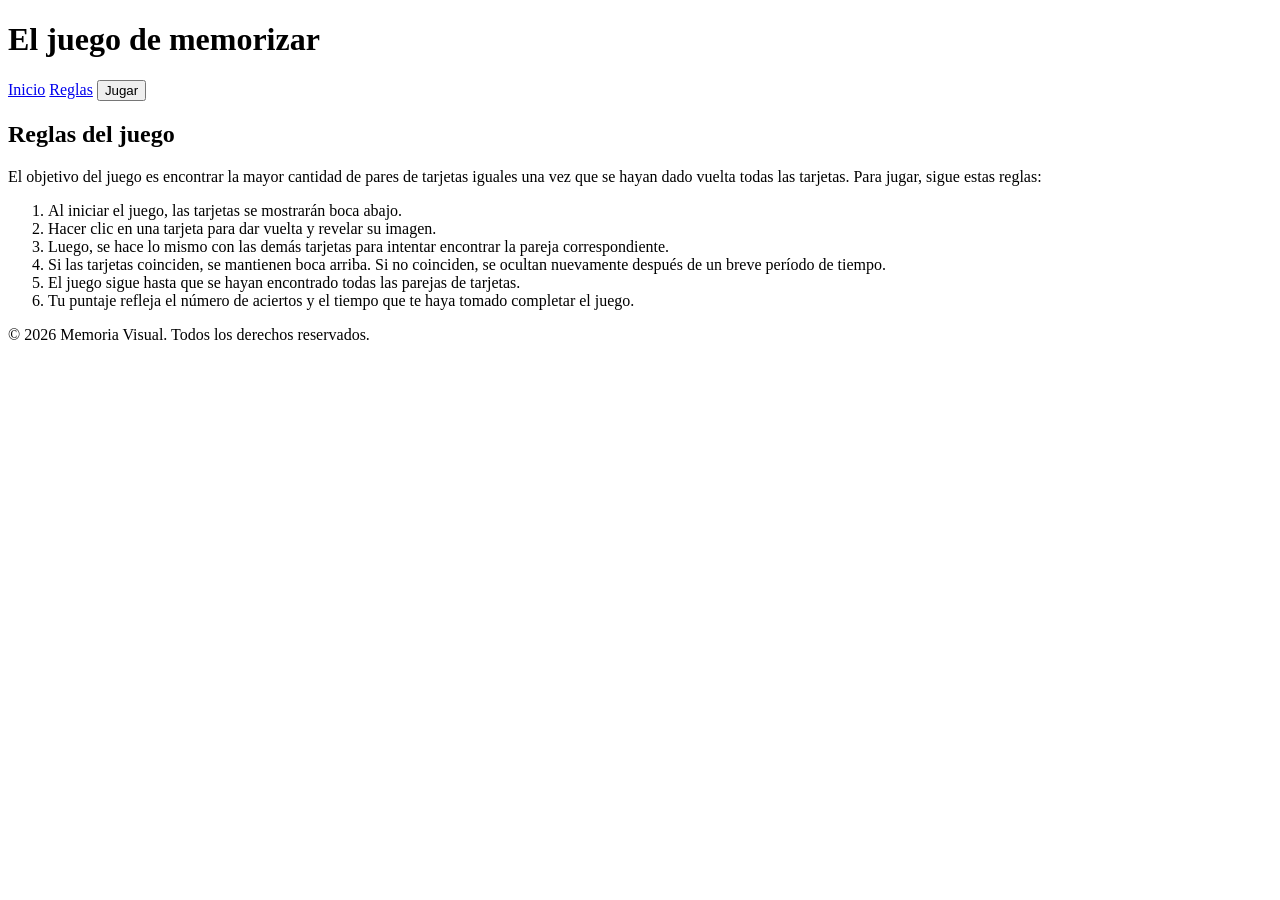
==== pages/reglas.html @ 90883de3 "Nueva página para las reglas que esta vinculada al navbar del index" ====
<!DOCTYPE html>
<html lang="es">
<head>
    <meta charset="UTF-8">
    <meta name="viewport" content="width=device-width, initial-scale=1.0">
    <title>Memoria Visual - Reglas</title>
</head>
<body>
    <header>
        <div class="titulo-header">
            <h1>El juego de memorizar</h1>                
        </div>
        <div class="nav-header">
            <nav class="nav-links">
                <a href="../index.html">Inicio</a>
                <a href="./reglas.html">Reglas</a>
                <a href="../index.html#juego"><button class="btn-jugar" id="jugar">Jugar</button></a>
            </nav>
        </div>            
    </header>
    
    <main>
        <div class="contenedor-main">
            <div class="encabezado-reglas">
                <h2>Reglas del juego</h2>
                <p>El objetivo del juego es encontrar la mayor cantidad de pares de tarjetas iguales una vez que se hayan dado vuelta todas las tarjetas. Para jugar, sigue estas reglas:</p>                
            </div>
            <div class="lista-reglas">
                <ol>
                    <li>Al iniciar el juego, las tarjetas se mostrarán boca abajo.</li>
                    <li>Hacer clic en una tarjeta para dar vuelta y revelar su imagen.</li>
                    <li>Luego, se hace lo mismo con las demás tarjetas para intentar encontrar la pareja correspondiente.</li>
                    <li>Si las tarjetas coinciden, se mantienen boca arriba. Si no coinciden, se ocultan nuevamente después de un breve período de tiempo.</li>
                    <li>El juego sigue hasta que se hayan encontrado todas las parejas de tarjetas.</li>
                    <li>Tu puntaje refleja el número de aciertos y el tiempo que te haya tomado completar el juego.</li>
                </ol>                
            </div>
        </div>
    </main>

    <footer>
        <p>&copy; 2026 Memoria Visual. Todos los derechos reservados.</p>
    </footer>
</body>
</html>
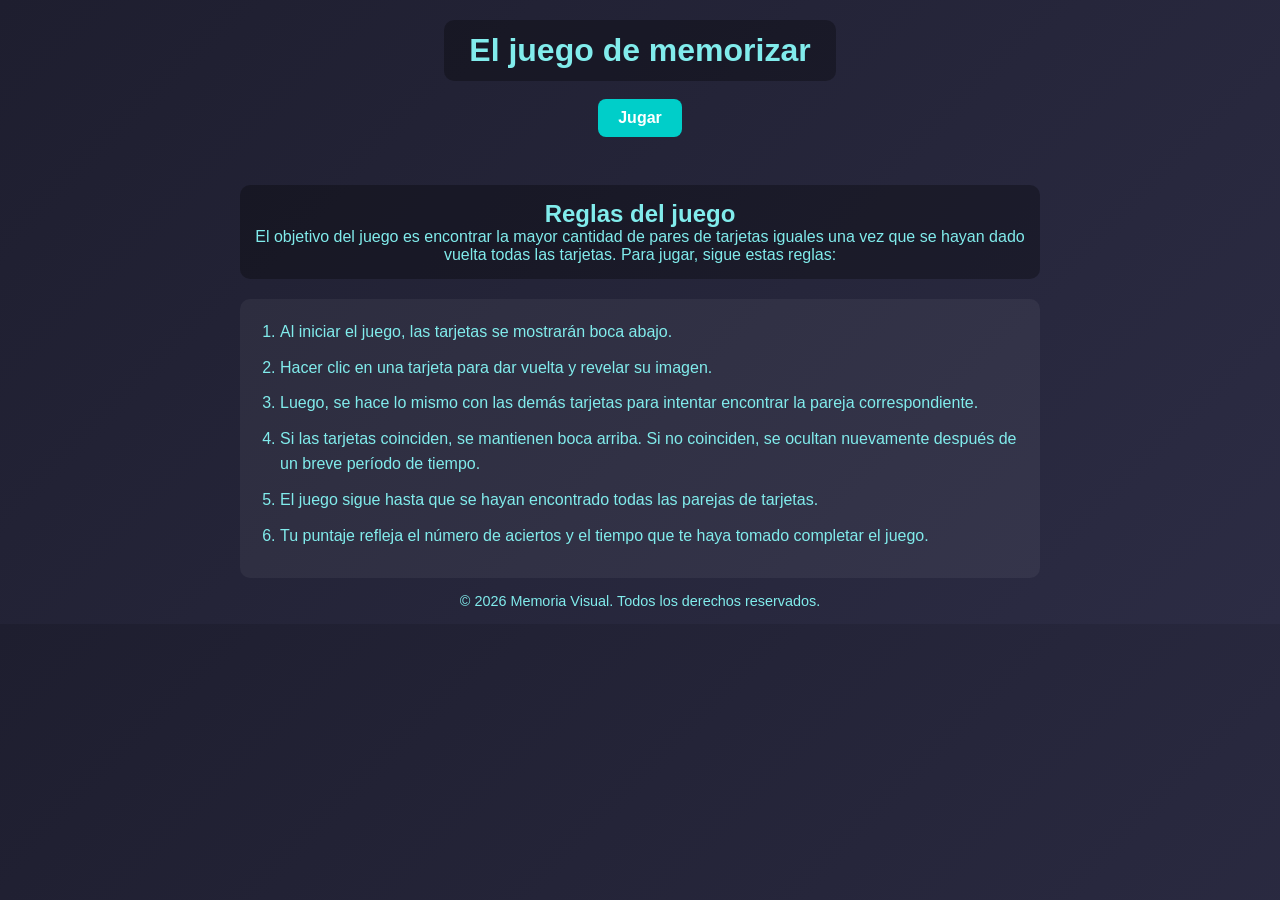
==== commit 06a584ca: "fix: modificacion de index.html, reglas.html, button e index css" ====
--- a/pages/reglas.html
+++ b/pages/reglas.html
@@ -4,6 +4,7 @@
     <meta charset="UTF-8">
     <meta name="viewport" content="width=device-width, initial-scale=1.0">
     <title>Memoria Visual - Reglas</title>
+    <link rel="stylesheet" href="../css/index.css">
 </head>
 <body>
     <header>
@@ -11,10 +12,8 @@
             <h1>El juego de memorizar</h1>                
         </div>
         <div class="nav-header">
-            <nav class="nav-links">
-                <a href="../index.html">Inicio</a>
-                <a href="./reglas.html">Reglas</a>
-                <a href="../index.html#juego"><button class="btn-jugar" id="jugar">Jugar</button></a>
+            <nav class="nav-links">              
+                <a href="../index.html#juego"><button class="btn-juego" id="jugar">Jugar</button></a>
             </nav>
         </div>            
     </header>
--- a/css/index.css
+++ b/css/index.css
@@ -0,0 +1,189 @@
+@import url(./components/cards-style.css);
+@import url(./components/button-style.css);
+
+:root {
+  --fondo-1: #1e1e2f;
+  --fondo-2: #2c2c44;
+  --texto: #81ecec;
+  --texto2: #ffffff;
+  --fondo-titulo: rgba(0, 0, 0, 0.3);
+  --ancho-maximo: 800px;
+  --principal: #00cec9;
+  --principal-hover: #81ecec;
+  --animacion: #882d79;
+  --reinicio-hover: #ff8787;
+  --tablero-fondo: rgba(178, 95, 216, 0.15);
+  --borde-tablero: #8739ac;
+  --carta-frente: #eaeaea;
+  --carta-dorso: #9f62ac;
+  --borde-carta: #8739ac;
+  --overlay: rgba(0, 0, 0, 0.85);
+}
+
+* {
+  margin: 0;
+  padding: 0;
+  box-sizing: border-box;
+}
+
+body {
+  font-family: Arial, sans-serif;
+  background: linear-gradient(135deg, var(--fondo-1), var(--fondo-2));
+  color: var(--texto);
+}
+
+.contendor-body {
+  display: flex;
+  flex-direction: column;
+  min-height: 100vh;
+}
+
+header {
+  text-align: center;
+  padding: 20px;
+}
+
+.titulo-header {
+  display: inline-block;
+  padding: 12px 25px;
+  border-radius: 10px;
+  background: var(--fondo-titulo);
+  color: var(--texto);
+}
+
+main {
+  flex: 1;
+  display: flex;
+  justify-content: center;
+  align-items: center;
+}
+
+.contenedor-main {
+  width: 100%;
+  max-width: var(--ancho-maximo);
+}
+
+.juego {
+  display: flex;
+  flex-direction: column;
+  align-items: center;
+  gap: 20px;
+}
+
+.stats-juego {
+  display: flex;
+  gap: 15px;
+  justify-content: center;
+}
+
+.stats-juego span {
+  padding: 10px;
+  min-width: 120px;
+  text-align: center;
+  background: rgba(255, 255, 255, 0.1);
+  border-radius: 8px;
+}
+
+.tablero-juego {
+  display: flex;
+  flex-wrap: wrap;
+  gap: 10px;
+  width: 440px;
+}
+
+.tablero-juego > * {
+  flex: 0 0 calc(25% - 10px);
+}
+
+footer {
+  text-align: center;
+  padding: 15px;
+  font-size: 0.9rem;
+}
+
+.bienvenida,
+.ganaste {
+  position: fixed;
+  top: 0;
+  left: 0;
+  width: 100%;
+  height: 100%;
+  background: var(--overlay);
+  display: flex;
+  flex-direction: column;
+  justify-content: center;
+  align-items: center;
+  gap: 20px;
+  z-index: 1000;
+}
+
+.oculto {
+  display: none;
+}
+
+.nav-header {
+  display: flex;
+  justify-content: center;
+  margin-top: 10px;
+}
+
+.nav-links {
+  display: flex;
+  gap: 20px;
+  align-items: center;
+}
+
+.nav-links a {
+  text-decoration: none;
+  color: var(--texto);
+  font-weight: bold;
+  padding: 8px 12px;
+  border-radius: 8px;
+  transition: 0.2s;
+}
+
+.nav-links a:hover {
+  background: rgba(255, 255, 255, 0.1);
+  color: var(--principal-hover);
+}
+
+.nav-links button {
+  all: unset;
+  padding: 10px 20px;
+  background: var(--principal);
+  border-radius: 8px;
+  color: white;
+  font-weight: bold;
+  cursor: pointer;
+  transition: 0.2s;
+}
+
+.nav-links button:hover {
+  background: var(--principal-hover);
+}
+
+.encabezado-reglas {
+  text-align: center;
+  margin: 20px auto;
+  max-width: var(--ancho-maximo);
+  background: var(--fondo-titulo);
+  padding: 15px;
+  border-radius: 10px;
+}
+
+.lista-reglas {
+  max-width: var(--ancho-maximo);
+  margin: 0 auto;
+  background: rgba(255, 255, 255, 0.05);
+  padding: 20px;
+  border-radius: 10px;
+}
+
+.lista-reglas ol {
+  padding-left: 20px;
+}
+
+.lista-reglas li {
+  margin-bottom: 10px;
+  line-height: 1.6;
+}
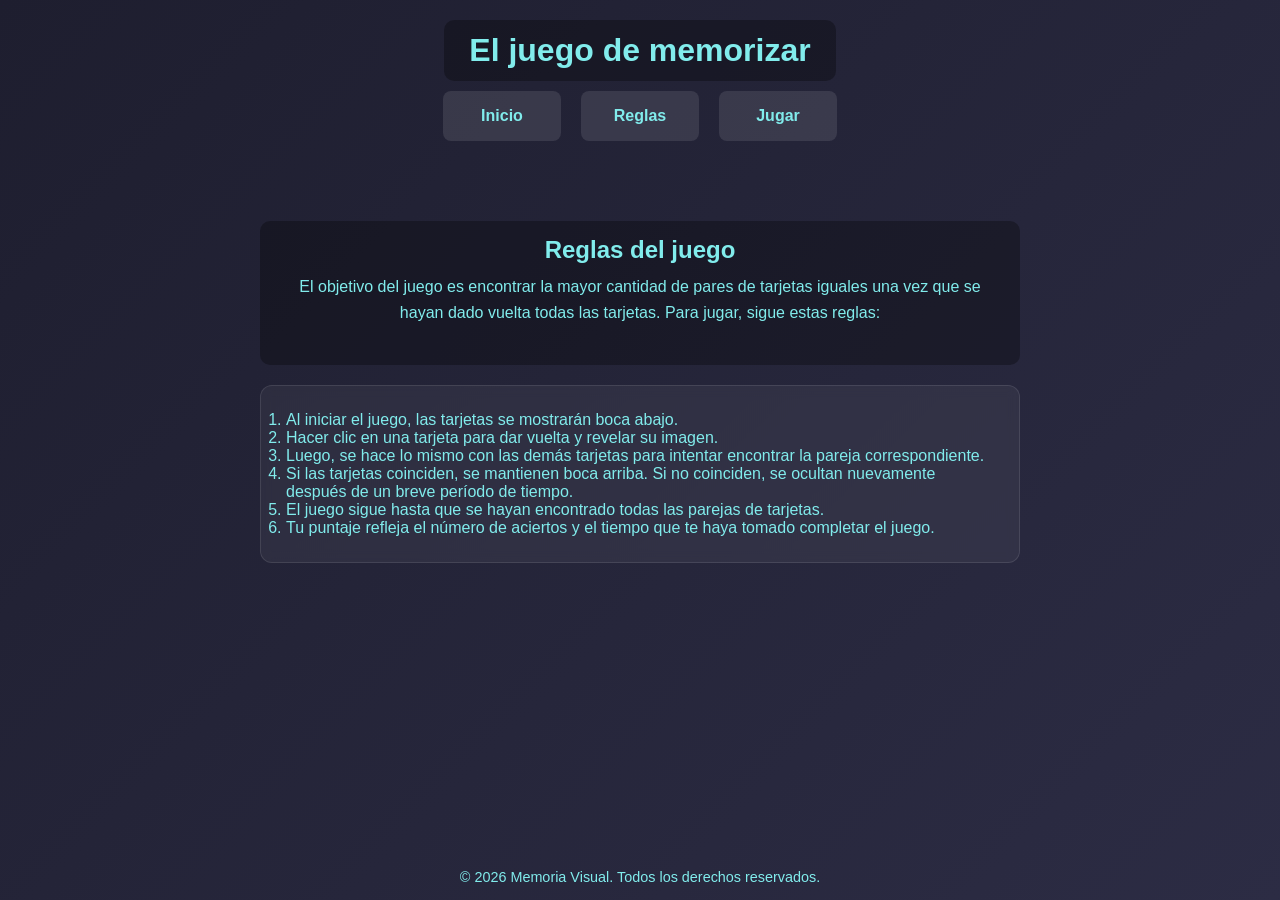
==== commit 54763fa1: "fix: modificacion html y rediseño de css Button e index.css" ====
--- a/pages/reglas.html
+++ b/pages/reglas.html
@@ -1,44 +1,65 @@
-<!DOCTYPE html>
+<!doctype html>
 <html lang="es">
-<head>
-    <meta charset="UTF-8">
-    <meta name="viewport" content="width=device-width, initial-scale=1.0">
+  <head>
+    <meta charset="UTF-8" />
+    <meta name="viewport" content="width=device-width, initial-scale=1.0" />
     <title>Memoria Visual - Reglas</title>
-    <link rel="stylesheet" href="../css/index.css">
-</head>
-<body>
+    <link rel="stylesheet" href="../css/index.css" />
+  </head>
+  <body>
     <header>
-        <div class="titulo-header">
-            <h1>El juego de memorizar</h1>                
+      <div class="titulo-header">
+        <h1>El juego de memorizar</h1>
+      </div>
+      <div class="nav-header">
+        <nav class="nav-links">
+          <a class="btn-nav" href="../index.html">Inicio</a>
+          <a class="btn-nav" href="./reglas.html">Reglas</a>
+          <a class="btn-nav" href="../index.html#juego">Jugar</a>
+        </nav>
+      </div>
+    </header>
+
+    <main>
+      <div class="contenedor-main">
+        <div class="encabezado-reglas">
+          <h2>Reglas del juego</h2>
+          <p>
+            El objetivo del juego es encontrar la mayor cantidad de pares de
+            tarjetas iguales una vez que se hayan dado vuelta todas las
+            tarjetas. Para jugar, sigue estas reglas:
+          </p>
         </div>
-        <div class="nav-header">
-            <nav class="nav-links">              
-                <a href="../index.html#juego"><button class="btn-juego" id="jugar">Jugar</button></a>
-            </nav>
-        </div>            
-    </header>
-    
-    <main>
-        <div class="contenedor-main">
-            <div class="encabezado-reglas">
-                <h2>Reglas del juego</h2>
-                <p>El objetivo del juego es encontrar la mayor cantidad de pares de tarjetas iguales una vez que se hayan dado vuelta todas las tarjetas. Para jugar, sigue estas reglas:</p>                
-            </div>
-            <div class="lista-reglas">
-                <ol>
-                    <li>Al iniciar el juego, las tarjetas se mostrarán boca abajo.</li>
-                    <li>Hacer clic en una tarjeta para dar vuelta y revelar su imagen.</li>
-                    <li>Luego, se hace lo mismo con las demás tarjetas para intentar encontrar la pareja correspondiente.</li>
-                    <li>Si las tarjetas coinciden, se mantienen boca arriba. Si no coinciden, se ocultan nuevamente después de un breve período de tiempo.</li>
-                    <li>El juego sigue hasta que se hayan encontrado todas las parejas de tarjetas.</li>
-                    <li>Tu puntaje refleja el número de aciertos y el tiempo que te haya tomado completar el juego.</li>
-                </ol>                
-            </div>
+        <div class="lista-reglas">
+          <ol>
+            <li>Al iniciar el juego, las tarjetas se mostrarán boca abajo.</li>
+            <li>
+              Hacer clic en una tarjeta para dar vuelta y revelar su imagen.
+            </li>
+            <li>
+              Luego, se hace lo mismo con las demás tarjetas para intentar
+              encontrar la pareja correspondiente.
+            </li>
+            <li>
+              Si las tarjetas coinciden, se mantienen boca arriba. Si no
+              coinciden, se ocultan nuevamente después de un breve período de
+              tiempo.
+            </li>
+            <li>
+              El juego sigue hasta que se hayan encontrado todas las parejas de
+              tarjetas.
+            </li>
+            <li>
+              Tu puntaje refleja el número de aciertos y el tiempo que te haya
+              tomado completar el juego.
+            </li>
+          </ol>
         </div>
+      </div>
     </main>
 
     <footer>
-        <p>&copy; 2026 Memoria Visual. Todos los derechos reservados.</p>
+      <p>&copy; 2026 Memoria Visual. Todos los derechos reservados.</p>
     </footer>
-</body>
-</html>+  </body>
+</html>
--- a/css/index.css
+++ b/css/index.css
@@ -5,18 +5,10 @@
   --fondo-1: #1e1e2f;
   --fondo-2: #2c2c44;
   --texto: #81ecec;
-  --texto2: #ffffff;
   --fondo-titulo: rgba(0, 0, 0, 0.3);
   --ancho-maximo: 800px;
   --principal: #00cec9;
   --principal-hover: #81ecec;
-  --animacion: #882d79;
-  --reinicio-hover: #ff8787;
-  --tablero-fondo: rgba(178, 95, 216, 0.15);
-  --borde-tablero: #8739ac;
-  --carta-frente: #eaeaea;
-  --carta-dorso: #9f62ac;
-  --borde-carta: #8739ac;
   --overlay: rgba(0, 0, 0, 0.85);
 }
 
@@ -30,12 +22,27 @@
   font-family: Arial, sans-serif;
   background: linear-gradient(135deg, var(--fondo-1), var(--fondo-2));
   color: var(--texto);
+  min-height: 100vh;
+  display: flex;
+  flex-direction: column;
 }
 
-.contendor-body {
-  display: flex;
+.oculto {
+  display: none;
+}
+
+.bienvenida,
+#popup-ganaste {
+  display: none !important;
+  position: fixed;
+  inset: 0;
+  background: var(--overlay);
   flex-direction: column;
-  min-height: 100vh;
+  justify-content: center;
+  align-items: center;
+  gap: 20px;
+  text-align: center;
+  z-index: 1000;
 }
 
 header {
@@ -48,77 +55,6 @@
   padding: 12px 25px;
   border-radius: 10px;
   background: var(--fondo-titulo);
-  color: var(--texto);
-}
-
-main {
-  flex: 1;
-  display: flex;
-  justify-content: center;
-  align-items: center;
-}
-
-.contenedor-main {
-  width: 100%;
-  max-width: var(--ancho-maximo);
-}
-
-.juego {
-  display: flex;
-  flex-direction: column;
-  align-items: center;
-  gap: 20px;
-}
-
-.stats-juego {
-  display: flex;
-  gap: 15px;
-  justify-content: center;
-}
-
-.stats-juego span {
-  padding: 10px;
-  min-width: 120px;
-  text-align: center;
-  background: rgba(255, 255, 255, 0.1);
-  border-radius: 8px;
-}
-
-.tablero-juego {
-  display: flex;
-  flex-wrap: wrap;
-  gap: 10px;
-  width: 440px;
-}
-
-.tablero-juego > * {
-  flex: 0 0 calc(25% - 10px);
-}
-
-footer {
-  text-align: center;
-  padding: 15px;
-  font-size: 0.9rem;
-}
-
-.bienvenida,
-.ganaste {
-  position: fixed;
-  top: 0;
-  left: 0;
-  width: 100%;
-  height: 100%;
-  background: var(--overlay);
-  display: flex;
-  flex-direction: column;
-  justify-content: center;
-  align-items: center;
-  gap: 20px;
-  z-index: 1000;
-}
-
-.oculto {
-  display: none;
 }
 
 .nav-header {
@@ -133,57 +69,110 @@
   align-items: center;
 }
 
-.nav-links a {
-  text-decoration: none;
-  color: var(--texto);
-  font-weight: bold;
-  padding: 8px 12px;
-  border-radius: 8px;
-  transition: 0.2s;
-}
-
-.nav-links a:hover {
-  background: rgba(255, 255, 255, 0.1);
-  color: var(--principal-hover);
-}
-
+.nav-links a,
 .nav-links button {
   all: unset;
-  padding: 10px 20px;
-  background: var(--principal);
+  padding: 8px 14px;
   border-radius: 8px;
-  color: white;
   font-weight: bold;
   cursor: pointer;
   transition: 0.2s;
+  display: inline-flex;
+  justify-content: center;
+  align-items: center;
+  min-width: 90px;
+  height: 34px;
+  background-color: rgba(255, 255, 255, 0.1);
+  color: var(--texto);
 }
 
+.nav-links a:hover,
 .nav-links button:hover {
-  background: var(--principal-hover);
+  background-color: var(--principal-hover);
+  color: black;
+}
+
+main {
+  flex: 1;
+  display: flex;
+  justify-content: center;
+  align-items: flex-start;
+  padding: 20px;
+}
+
+.contenedor-main {
+  width: 100%;
+  max-width: var(--ancho-maximo);
+  text-align: center;
+  padding: 20px;
+}
+
+.contenedor-main h2 {
+  margin-bottom: 10px;
+}
+
+.contenedor-main p {
+  margin-bottom: 25px;
+  line-height: 1.6;
+  padding: 0 10px;
+}
+
+.juego {
+  display: flex;
+  flex-direction: column;
+  align-items: center;
+  gap: 20px;
+}
+
+.stats-juego {
+  display: flex;
+  gap: 15px;
+  justify-content: center;
+  flex-wrap: wrap;
+}
+
+.stats-juego span {
+  padding: 10px;
+  min-width: 120px;
+  background: rgba(255, 255, 255, 0.1);
+  border-radius: 8px;
+}
+
+.tablero-juego {
+  display: flex;
+  flex-wrap: wrap;
+  gap: 10px;
+  max-width: 440px;
+  width: 100%;
+  justify-content: center;
+}
+
+.tablero-juego > * {
+  flex: 0 0 calc(25% - 10px);
+}
+
+footer {
+  text-align: center;
+  padding: 15px;
+  font-size: 0.9rem;
 }
 
 .encabezado-reglas {
   text-align: center;
   margin: 20px auto;
   max-width: var(--ancho-maximo);
-  background: var(--fondo-titulo);
+  background: rgba(0, 0, 0, 0.3);
   padding: 15px;
   border-radius: 10px;
 }
 
 .lista-reglas {
   max-width: var(--ancho-maximo);
-  margin: 0 auto;
+  margin: 20px auto;
   background: rgba(255, 255, 255, 0.05);
-  padding: 20px;
-  border-radius: 10px;
-}
-
-.lista-reglas ol {
-  padding-left: 20px;
-}
-
-.lista-reglas li {
-  margin-bottom: 10px;
-  line-height: 1.6;
+  padding: 25px;
+  border-radius: 12px;
+  border: 1px solid rgba(255, 255, 255, 0.1);
+  backdrop-filter: blur(6px);
+  text-align: left;
 }
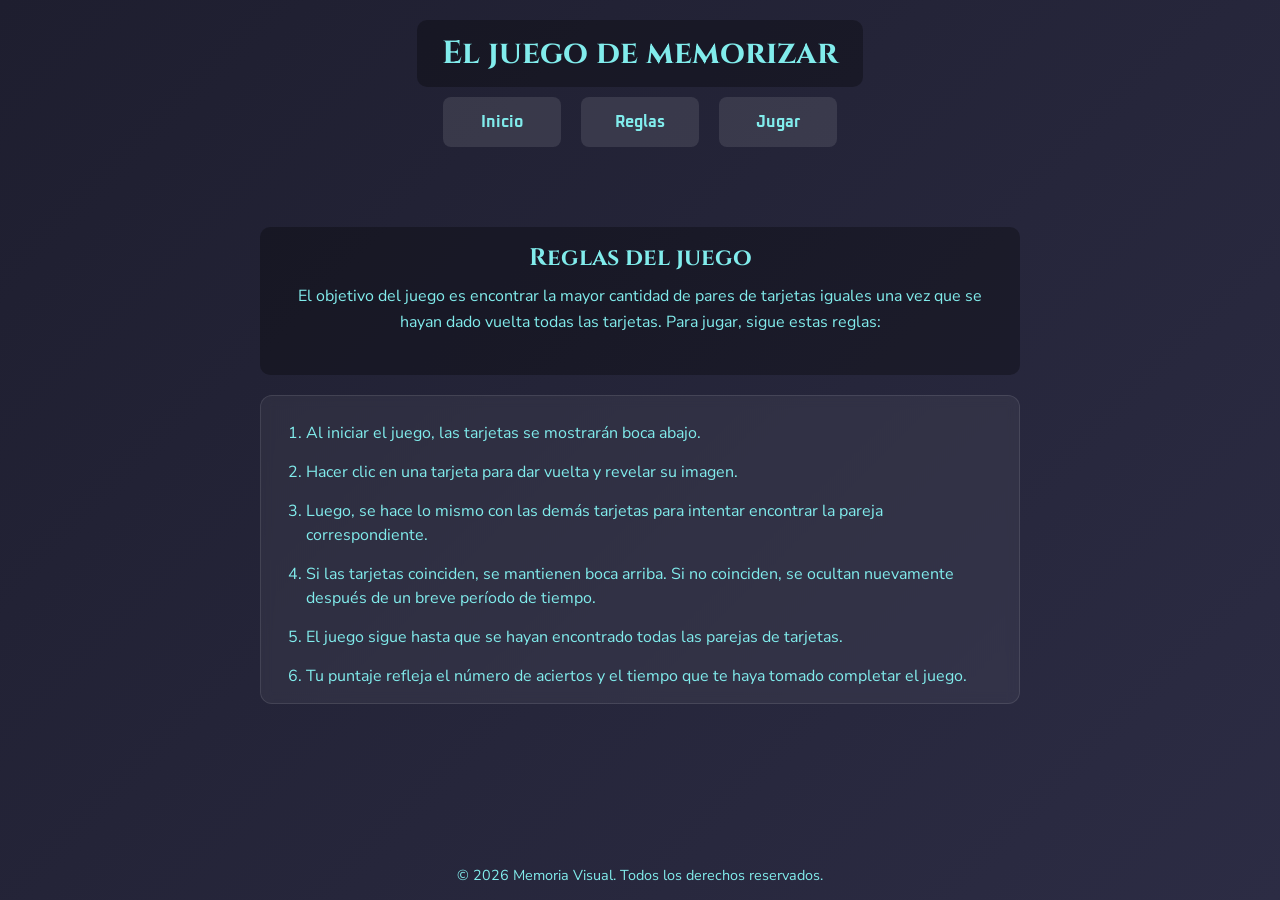
==== commit 23a7d39d: "Agrego el favicon en assets y asigno las rutas en los html" ====
--- a/pages/reglas.html
+++ b/pages/reglas.html
@@ -4,6 +4,8 @@
     <meta charset="UTF-8" />
     <meta name="viewport" content="width=device-width, initial-scale=1.0" />
     <title>Memoria Visual - Reglas</title>
+    <meta name="description" content="Reglas del juego Memoria Visual" />
+    <link rel="icon" href="../assets/favicon/visual-mem.ico" />
     <link rel="stylesheet" href="../css/index.css" />
   </head>
   <body>
--- a/css/index.css
+++ b/css/index.css
@@ -1,5 +1,11 @@
 @import url(./components/cards-style.css);
 @import url(./components/button-style.css);
+@import url(./components/popups-style.css);
+@import url(./components/header-style.css);
+@import url(./components/tablero-style.css);
+@import url(./components/footer-style.css);
+@import url(./components/reglas-style.css);
+@import url('https://fonts.googleapis.com/css2?family=Cinzel:wght@400..900&family=Nunito+Sans:ital,opsz,wght@0,6..12,200..1000;1,6..12,200..1000&family=Oxanium:wght@200..800&display=swap');
 
 :root {
   --fondo-1: #1e1e2f;
@@ -10,6 +16,9 @@
   --principal: #00cec9;
   --principal-hover: #81ecec;
   --overlay: rgba(0, 0, 0, 0.85);
+  --fuente-titulo: 'Cinzel', serif;
+  --fuente-btn: 'Oxanium', cursive;
+  --fuente-texto: 'Nunito Sans', sans-serif;
 }
 
 * {
@@ -19,7 +28,6 @@
 }
 
 body {
-  font-family: Arial, sans-serif;
   background: linear-gradient(135deg, var(--fondo-1), var(--fondo-2));
   color: var(--texto);
   min-height: 100vh;
@@ -27,69 +35,8 @@
   flex-direction: column;
 }
 
-.oculto {
+.ocultar {
   display: none;
-}
-
-.bienvenida,
-#popup-ganaste {
-  display: none !important;
-  position: fixed;
-  inset: 0;
-  background: var(--overlay);
-  flex-direction: column;
-  justify-content: center;
-  align-items: center;
-  gap: 20px;
-  text-align: center;
-  z-index: 1000;
-}
-
-header {
-  text-align: center;
-  padding: 20px;
-}
-
-.titulo-header {
-  display: inline-block;
-  padding: 12px 25px;
-  border-radius: 10px;
-  background: var(--fondo-titulo);
-}
-
-.nav-header {
-  display: flex;
-  justify-content: center;
-  margin-top: 10px;
-}
-
-.nav-links {
-  display: flex;
-  gap: 20px;
-  align-items: center;
-}
-
-.nav-links a,
-.nav-links button {
-  all: unset;
-  padding: 8px 14px;
-  border-radius: 8px;
-  font-weight: bold;
-  cursor: pointer;
-  transition: 0.2s;
-  display: inline-flex;
-  justify-content: center;
-  align-items: center;
-  min-width: 90px;
-  height: 34px;
-  background-color: rgba(255, 255, 255, 0.1);
-  color: var(--texto);
-}
-
-.nav-links a:hover,
-.nav-links button:hover {
-  background-color: var(--principal-hover);
-  color: black;
 }
 
 main {
@@ -108,71 +55,13 @@
 }
 
 .contenedor-main h2 {
+  font-family: var(--fuente-titulo);
   margin-bottom: 10px;
 }
 
 .contenedor-main p {
+  font-family: var(--fuente-texto);
   margin-bottom: 25px;
   line-height: 1.6;
   padding: 0 10px;
-}
-
-.juego {
-  display: flex;
-  flex-direction: column;
-  align-items: center;
-  gap: 20px;
-}
-
-.stats-juego {
-  display: flex;
-  gap: 15px;
-  justify-content: center;
-  flex-wrap: wrap;
-}
-
-.stats-juego span {
-  padding: 10px;
-  min-width: 120px;
-  background: rgba(255, 255, 255, 0.1);
-  border-radius: 8px;
-}
-
-.tablero-juego {
-  display: flex;
-  flex-wrap: wrap;
-  gap: 10px;
-  max-width: 440px;
-  width: 100%;
-  justify-content: center;
-}
-
-.tablero-juego > * {
-  flex: 0 0 calc(25% - 10px);
-}
-
-footer {
-  text-align: center;
-  padding: 15px;
-  font-size: 0.9rem;
-}
-
-.encabezado-reglas {
-  text-align: center;
-  margin: 20px auto;
-  max-width: var(--ancho-maximo);
-  background: rgba(0, 0, 0, 0.3);
-  padding: 15px;
-  border-radius: 10px;
-}
-
-.lista-reglas {
-  max-width: var(--ancho-maximo);
-  margin: 20px auto;
-  background: rgba(255, 255, 255, 0.05);
-  padding: 25px;
-  border-radius: 12px;
-  border: 1px solid rgba(255, 255, 255, 0.1);
-  backdrop-filter: blur(6px);
-  text-align: left;
 }
